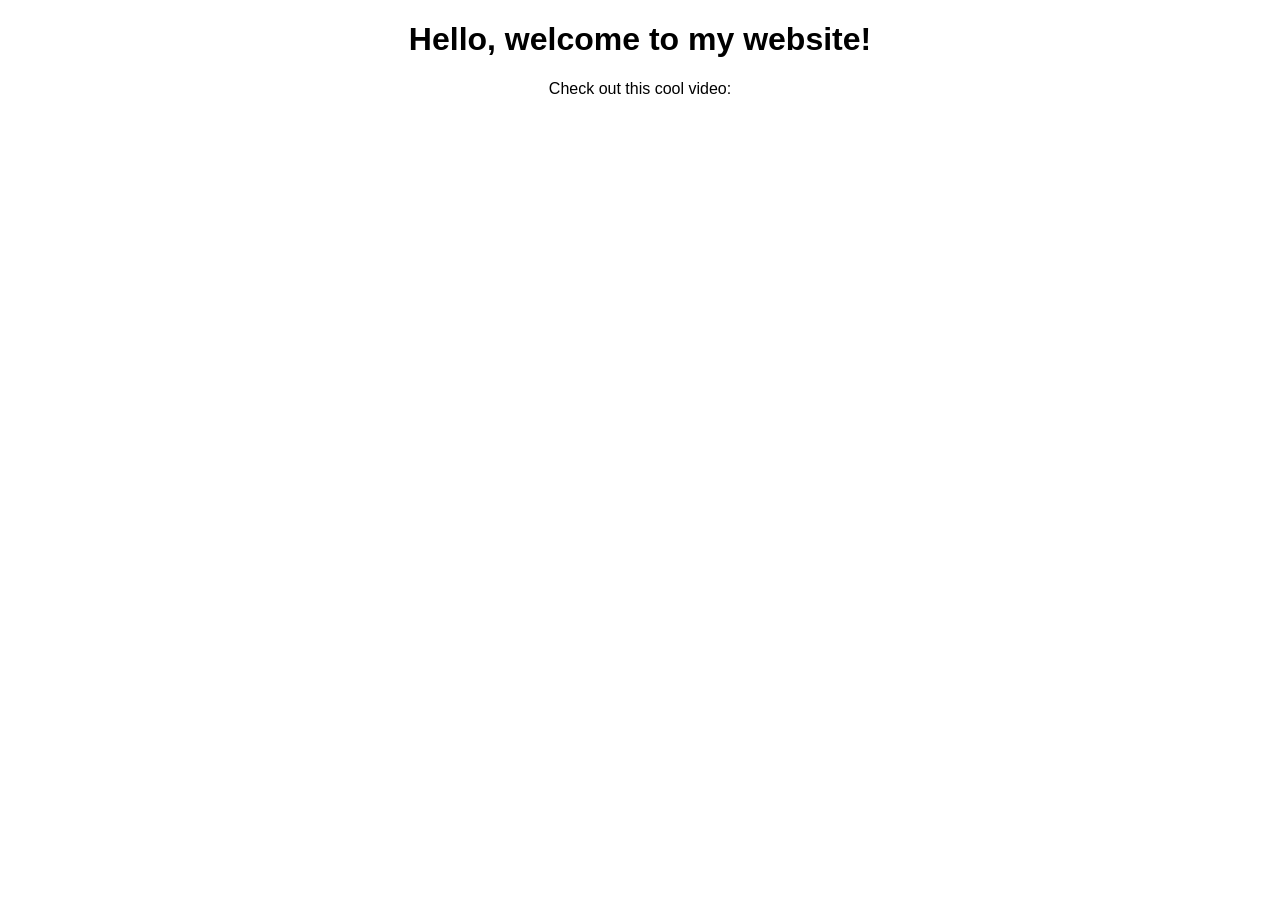
==== index.html @ 8249f6b1 "Add initial HTML and CSS files" ====
﻿<!DOCTYPE html>
<html lang="en">
<head>
    <meta charset="UTF-8">
    <meta name="viewport" content="width=device-width, initial-scale=1.0">
    <title>My One-Page Website</title>
    <link rel="stylesheet" href="styles.css">
</head>
<body>
    <h1>Hello, welcome to my website!</h1>
    <p>Check out this cool video:</p>
    <div class="video">
        <iframe width="560" height="315" src="https://www.youtube.com/embed/dQw4w9WgXcQ" frameborder="0" allowfullscreen></iframe>
    </div>
</body>
</html>
---- styles.css ----
﻿body {
    font-family: Arial, sans-serif;
    text-align: center;
    margin: 0;
    padding: 0;
}

.video {
    margin: 20px 0;
}
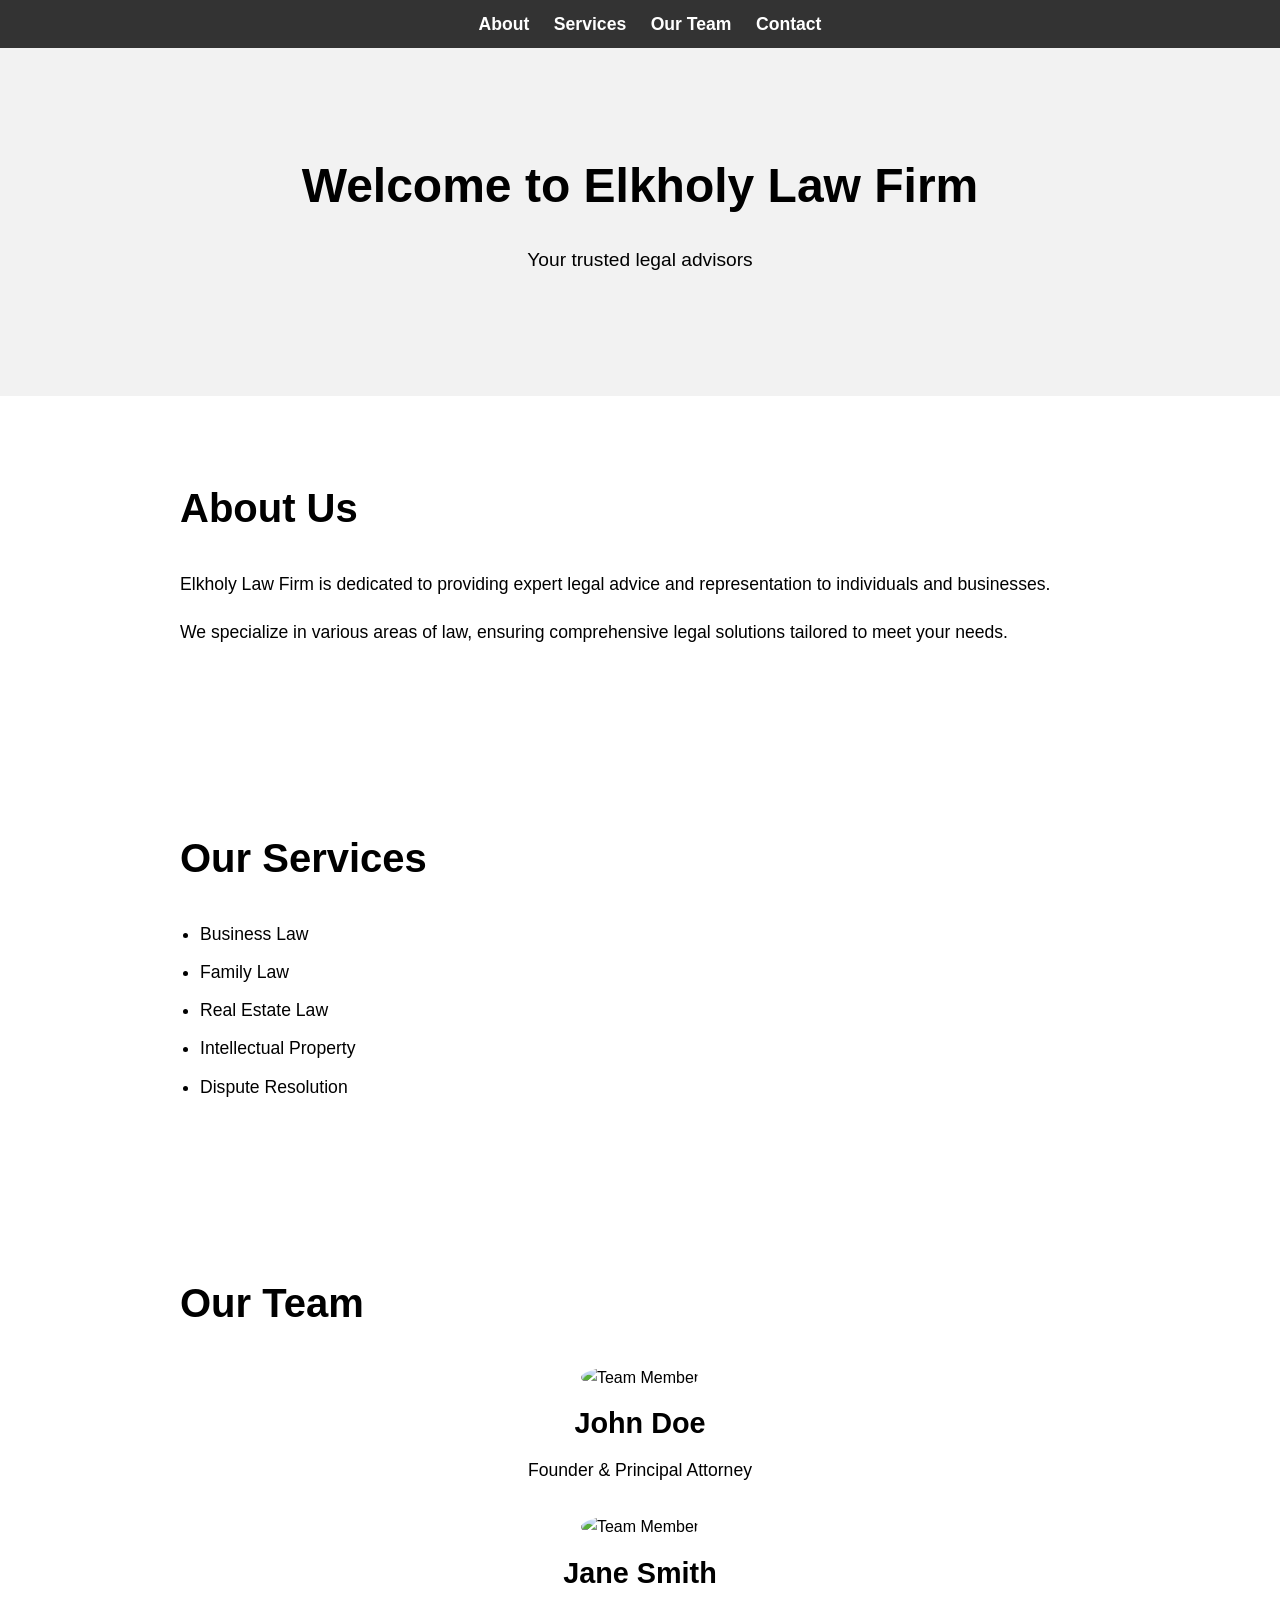
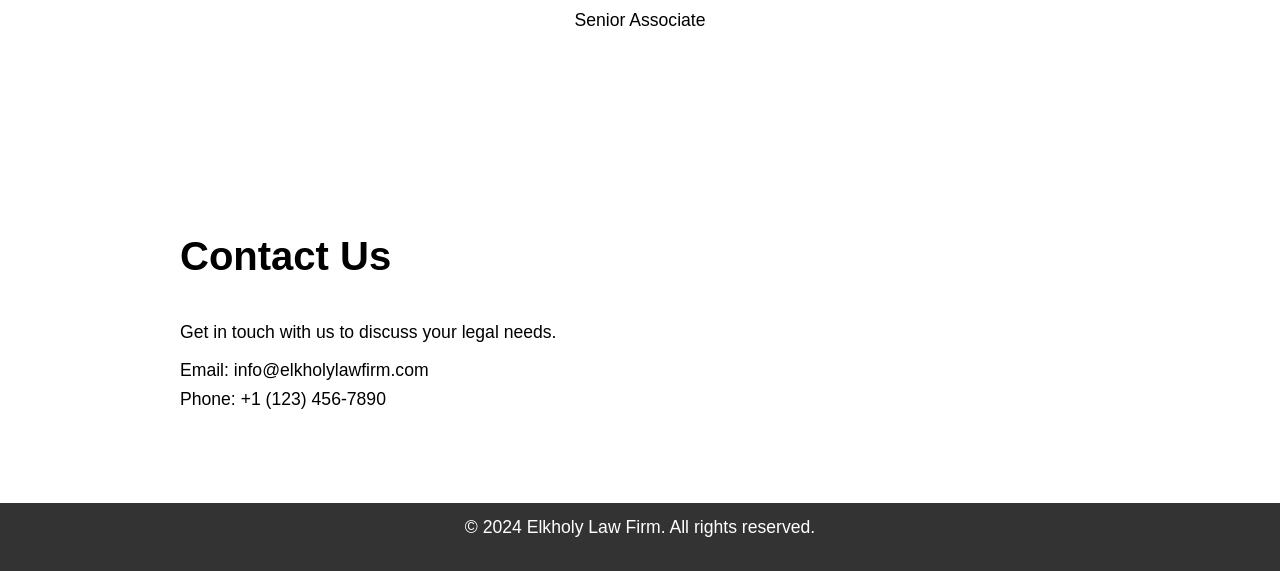
==== commit f5c9215f: "Add initial HTML and CSS files" ====
--- a/index.html
+++ b/index.html
@@ -3,14 +3,75 @@
 <head>
     <meta charset="UTF-8">
     <meta name="viewport" content="width=device-width, initial-scale=1.0">
-    <title>My One-Page Website</title>
+    <title>Elkholy Law Firm</title>
     <link rel="stylesheet" href="styles.css">
 </head>
 <body>
-    <h1>Hello, welcome to my website!</h1>
-    <p>Check out this cool video:</p>
-    <div class="video">
-        <iframe width="560" height="315" src="https://www.youtube.com/embed/dQw4w9WgXcQ" frameborder="0" allowfullscreen></iframe>
-    </div>
+    <header>
+        <nav>
+            <ul>
+                <li><a href="#about">About</a></li>
+                <li><a href="#services">Services</a></li>
+                <li><a href="#team">Our Team</a></li>
+                <li><a href="#contact">Contact</a></li>
+            </ul>
+        </nav>
+    </header>
+
+    <section id="hero">
+        <div class="hero-content">
+            <h1>Welcome to Elkholy Law Firm</h1>
+            <p>Your trusted legal advisors</p>
+        </div>
+    </section>
+
+    <section id="about">
+        <div class="container">
+            <h2>About Us</h2>
+            <p>Elkholy Law Firm is dedicated to providing expert legal advice and representation to individuals and businesses.</p>
+            <p>We specialize in various areas of law, ensuring comprehensive legal solutions tailored to meet your needs.</p>
+        </div>
+    </section>
+
+    <section id="services">
+        <div class="container">
+            <h2>Our Services</h2>
+            <ul>
+                <li>Business Law</li>
+                <li>Family Law</li>
+                <li>Real Estate Law</li>
+                <li>Intellectual Property</li>
+                <li>Dispute Resolution</li>
+            </ul>
+        </div>
+    </section>
+
+    <section id="team">
+        <div class="container">
+            <h2>Our Team</h2>
+            <div class="team-member">
+                <img src="team-member.jpg" alt="Team Member">
+                <h3>John Doe</h3>
+                <p>Founder & Principal Attorney</p>
+            </div>
+            <div class="team-member">
+                <img src="team-member.jpg" alt="Team Member">
+                <h3>Jane Smith</h3>
+                <p>Senior Associate</p>
+            </div>
+        </div>
+    </section>
+
+    <section id="contact">
+        <div class="container">
+            <h2>Contact Us</h2>
+            <p>Get in touch with us to discuss your legal needs.</p>
+            <p>Email: info@elkholylawfirm.com<br>Phone: +1 (123) 456-7890</p>
+        </div>
+    </section>
+
+    <footer>
+        <p>&copy; 2024 Elkholy Law Firm. All rights reserved.</p>
+    </footer>
 </body>
 </html>
--- a/styles.css
+++ b/styles.css
@@ -1,10 +1,117 @@
-﻿body {
-    font-family: Arial, sans-serif;
-    text-align: center;
+﻿/* Reset and global styles */
+* {
+    box-sizing: border-box;
     margin: 0;
     padding: 0;
 }
 
-.video {
-    margin: 20px 0;
+body {
+    font-family: Arial, sans-serif;
+    line-height: 1.6;
 }
+
+/* Navigation styles */
+header {
+    background-color: #333;
+    color: #fff;
+    padding: 10px 0;
+}
+
+    header nav ul {
+        list-style-type: none;
+        text-align: center;
+    }
+
+        header nav ul li {
+            display: inline;
+            margin: 0 10px;
+        }
+
+            header nav ul li a {
+                color: #fff;
+                text-decoration: none;
+                font-weight: bold;
+            }
+
+/* Hero section styles */
+#hero {
+    background-color: #f2f2f2;
+    padding: 100px 0;
+    text-align: center;
+}
+
+.hero-content h1 {
+    font-size: 3rem;
+    margin-bottom: 20px;
+}
+
+.hero-content p {
+    font-size: 1.2rem;
+}
+
+/* Sections */
+section {
+    padding: 80px 0;
+}
+
+.container {
+    max-width: 960px;
+    margin: 0 auto;
+    padding: 0 20px;
+}
+
+h2 {
+    font-size: 2.5rem;
+    margin-bottom: 30px;
+}
+
+p {
+    font-size: 1.1rem;
+    margin-bottom: 20px;
+}
+
+ul {
+    list-style-type: disc;
+    margin-left: 20px;
+}
+
+    ul li {
+        font-size: 1.1rem;
+        margin-bottom: 10px;
+    }
+
+/* Team section */
+.team-member {
+    text-align: center;
+    margin-bottom: 30px;
+}
+
+    .team-member img {
+        width: 150px;
+        height: 150px;
+        border-radius: 50%;
+        margin-bottom: 10px;
+    }
+
+    .team-member h3 {
+        font-size: 1.8rem;
+        margin-bottom: 10px;
+    }
+
+    .team-member p {
+        font-size: 1.1rem;
+    }
+
+/* Contact section */
+#contact p {
+    font-size: 1.1rem;
+    margin-bottom: 10px;
+}
+
+/* Footer */
+footer {
+    background-color: #333;
+    color: #fff;
+    text-align: center;
+    padding: 10px 0;
+}
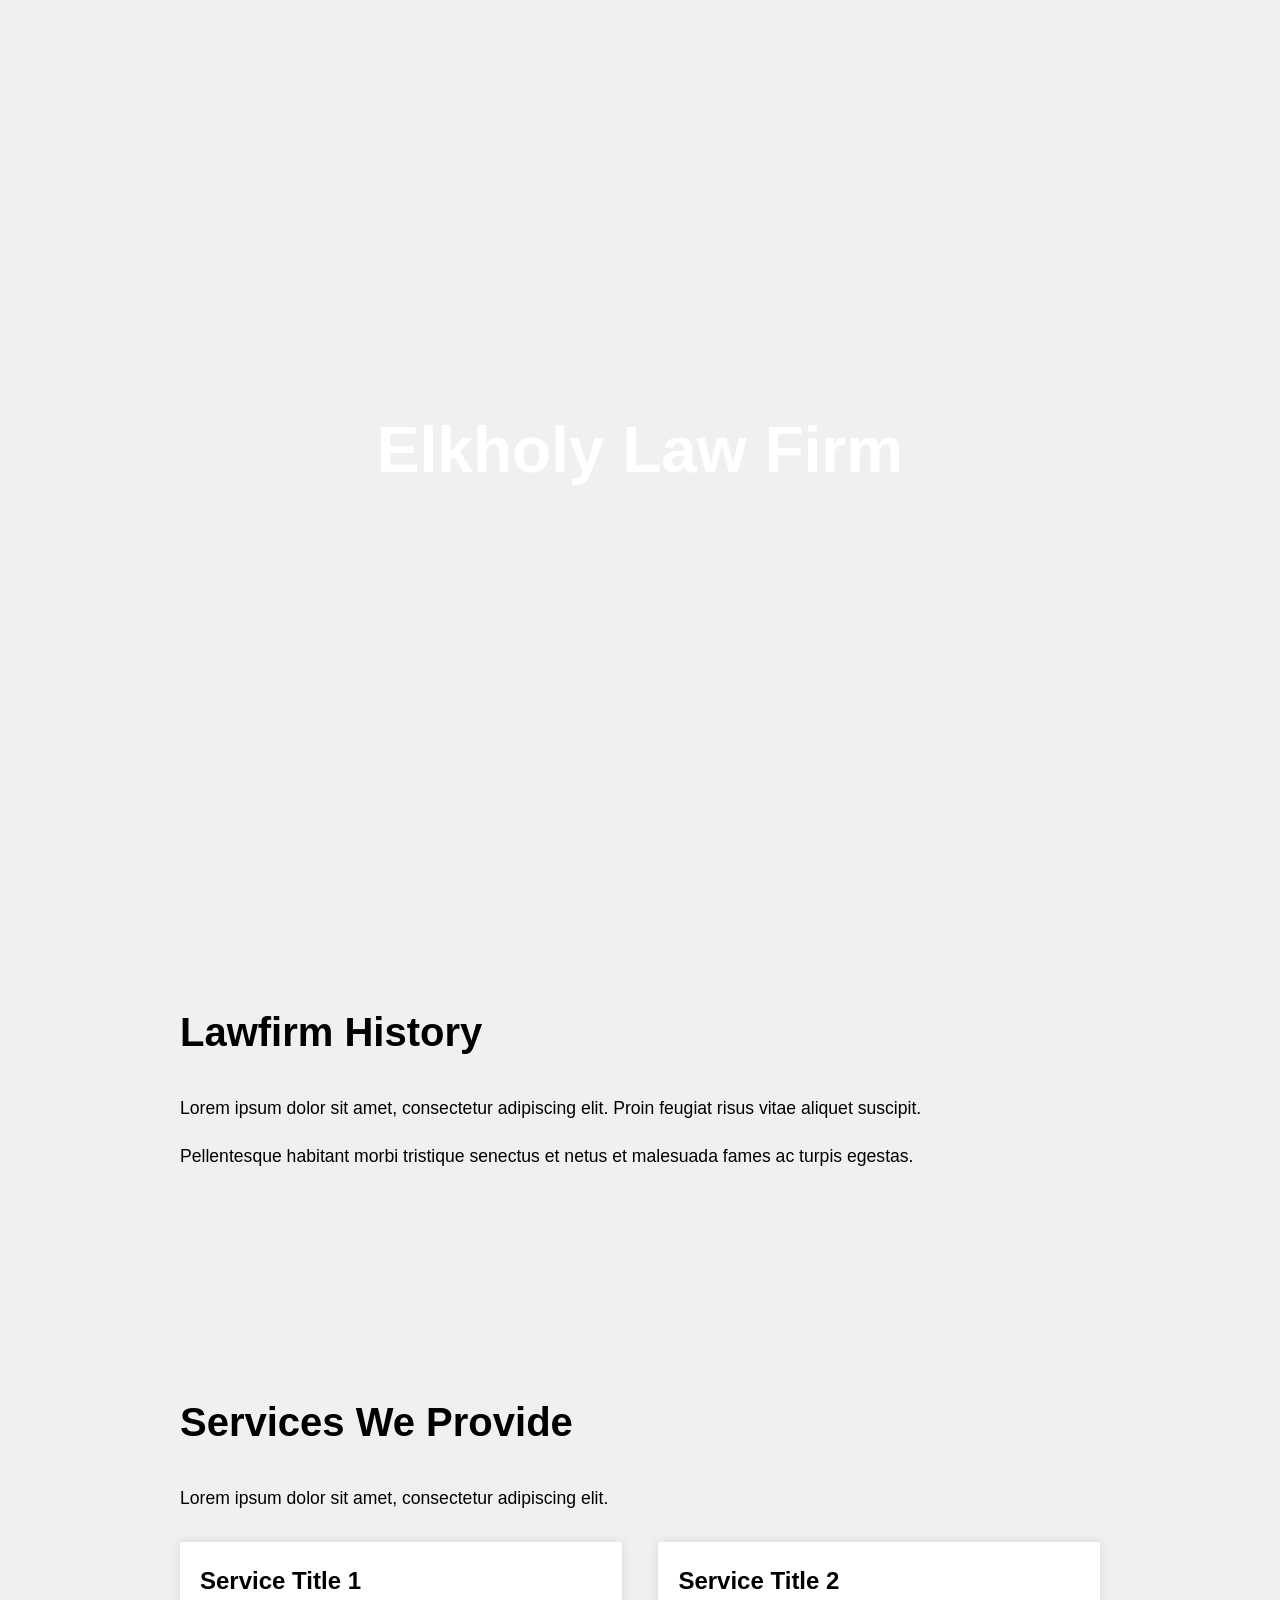
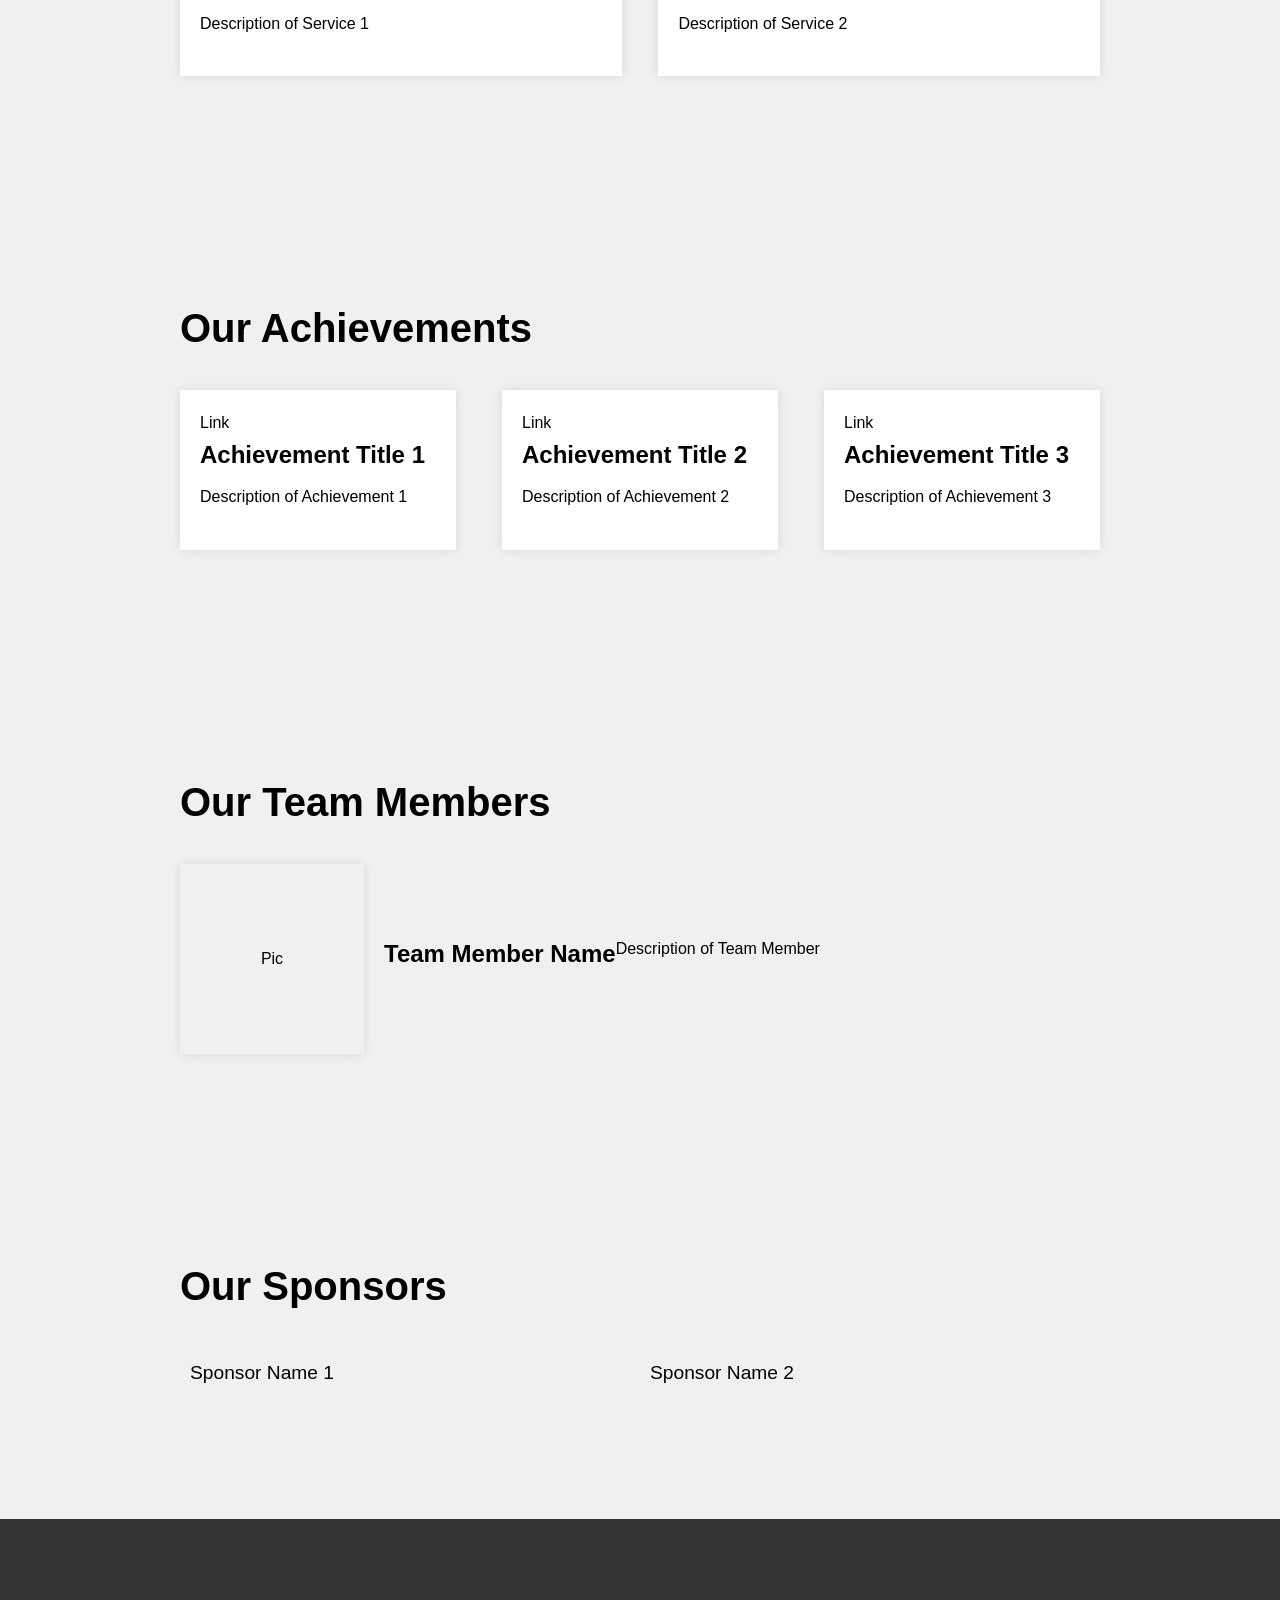
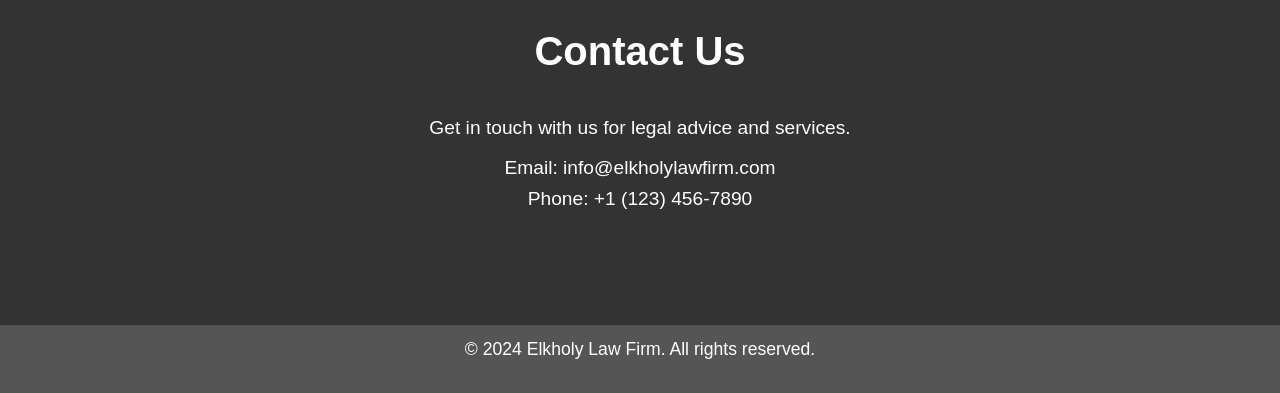
==== commit 78d9223a: "Add initial HTML and CSS files" ====
--- a/index.html
+++ b/index.html
@@ -7,71 +7,108 @@
     <link rel="stylesheet" href="styles.css">
 </head>
 <body>
-    <header>
-        <nav>
-            <ul>
-                <li><a href="#about">About</a></li>
-                <li><a href="#services">Services</a></li>
-                <li><a href="#team">Our Team</a></li>
-                <li><a href="#contact">Contact</a></li>
-            </ul>
-        </nav>
-    </header>
 
-    <section id="hero">
-        <div class="hero-content">
-            <h1>Welcome to Elkholy Law Firm</h1>
-            <p>Your trusted legal advisors</p>
-        </div>
-    </section>
-
-    <section id="about">
-        <div class="container">
-            <h2>About Us</h2>
-            <p>Elkholy Law Firm is dedicated to providing expert legal advice and representation to individuals and businesses.</p>
-            <p>We specialize in various areas of law, ensuring comprehensive legal solutions tailored to meet your needs.</p>
-        </div>
-    </section>
-
-    <section id="services">
-        <div class="container">
-            <h2>Our Services</h2>
-            <ul>
-                <li>Business Law</li>
-                <li>Family Law</li>
-                <li>Real Estate Law</li>
-                <li>Intellectual Property</li>
-                <li>Dispute Resolution</li>
-            </ul>
-        </div>
-    </section>
-
-    <section id="team">
-        <div class="container">
-            <h2>Our Team</h2>
-            <div class="team-member">
-                <img src="team-member.jpg" alt="Team Member">
-                <h3>John Doe</h3>
-                <p>Founder & Principal Attorney</p>
-            </div>
-            <div class="team-member">
-                <img src="team-member.jpg" alt="Team Member">
-                <h3>Jane Smith</h3>
-                <p>Senior Associate</p>
+    <!-- Home Section -->
+    <section id="home" class="section">
+        <div class="background-image">
+            <div class="centered-text">
+                <h1>Elkholy Law Firm</h1>
             </div>
         </div>
     </section>
 
-    <section id="contact">
+    <!-- Lawfirm History Section -->
+    <section id="lawfirm-history" class="section">
+        <div class="container">
+            <h2>Lawfirm History</h2>
+            <p>Lorem ipsum dolor sit amet, consectetur adipiscing elit. Proin feugiat risus vitae aliquet suscipit.</p>
+            <p>Pellentesque habitant morbi tristique senectus et netus et malesuada fames ac turpis egestas.</p>
+        </div>
+    </section>
+
+    <!-- Services Section -->
+    <section id="services" class="section">
+        <div class="container">
+            <h2>Services We Provide</h2>
+            <p>Lorem ipsum dolor sit amet, consectetur adipiscing elit.</p>
+            <div class="service">
+                <div class="service-item">
+                    <h3>Service Title 1</h3>
+                    <p>Description of Service 1</p>
+                </div>
+                <div class="service-item">
+                    <h3>Service Title 2</h3>
+                    <p>Description of Service 2</p>
+                </div>
+            </div>
+            <!-- Add more service-item divs here as needed -->
+        </div>
+    </section>
+
+    <!-- Our Achievements Section -->
+    <section id="achievements" class="section">
+        <div class="container">
+            <h2>Our Achievements</h2>
+            <div class="achievement">
+                <div class="achievement-item">
+                    <div class="achievement-image">Link</div>
+                    <h3>Achievement Title 1</h3>
+                    <p>Description of Achievement 1</p>
+                </div>
+                <div class="achievement-item">
+                    <div class="achievement-image">Link</div>
+                    <h3>Achievement Title 2</h3>
+                    <p>Description of Achievement 2</p>
+                </div>
+                <div class="achievement-item">
+                    <div class="achievement-image">Link</div>
+                    <h3>Achievement Title 3</h3>
+                    <p>Description of Achievement 3</p>
+                </div>
+            </div>
+            <!-- Add more achievement-item divs here as needed -->
+        </div>
+    </section>
+
+    <!-- Team Members Section -->
+    <section id="team-members" class="section">
+        <div class="container">
+            <h2>Our Team Members</h2>
+            <div class="team-member">
+                <div class="team-member-image">Pic</div>
+                <h3>Team Member Name</h3>
+                <p>Description of Team Member</p>
+            </div>
+            <!-- Add more team-member divs here as needed -->
+        </div>
+    </section>
+
+    <!-- Sponsors Section -->
+    <section id="sponsors" class="section">
+        <div class="container">
+            <h2>Our Sponsors</h2>
+            <div class="sponsor">
+                <p>Sponsor Name 1</p>
+                <p>Sponsor Name 2</p>
+                <!-- Add more sponsor names here as needed -->
+            </div>
+        </div>
+    </section>
+
+    <!-- Contact Us Section -->
+    <section id="contact-us" class="section">
         <div class="container">
             <h2>Contact Us</h2>
-            <p>Get in touch with us to discuss your legal needs.</p>
+            <p>Get in touch with us for legal advice and services.</p>
             <p>Email: info@elkholylawfirm.com<br>Phone: +1 (123) 456-7890</p>
         </div>
     </section>
 
     <footer>
-        <p>&copy; 2024 Elkholy Law Firm. All rights reserved.</p>
+        <div class="container">
+            <p>&copy; 2024 Elkholy Law Firm. All rights reserved.</p>
+        </div>
     </footer>
+
 </body>
 </html>
--- a/styles.css
+++ b/styles.css
@@ -8,50 +8,12 @@
 body {
     font-family: Arial, sans-serif;
     line-height: 1.6;
-}
-
-/* Navigation styles */
-header {
-    background-color: #333;
-    color: #fff;
-    padding: 10px 0;
-}
-
-    header nav ul {
-        list-style-type: none;
-        text-align: center;
-    }
-
-        header nav ul li {
-            display: inline;
-            margin: 0 10px;
-        }
-
-            header nav ul li a {
-                color: #fff;
-                text-decoration: none;
-                font-weight: bold;
-            }
-
-/* Hero section styles */
-#hero {
-    background-color: #f2f2f2;
-    padding: 100px 0;
-    text-align: center;
-}
-
-.hero-content h1 {
-    font-size: 3rem;
-    margin-bottom: 20px;
-}
-
-.hero-content p {
-    font-size: 1.2rem;
+    background-color: #f0f0f0;
 }
 
 /* Sections */
-section {
-    padding: 80px 0;
+.section {
+    padding: 100px 0;
 }
 
 .container {
@@ -70,47 +32,129 @@
     margin-bottom: 20px;
 }
 
-ul {
-    list-style-type: disc;
-    margin-left: 20px;
+/* Home Section */
+#home {
+    height: 100vh;
+    background-image: url('https://via.placeholder.com/1500x800/cccccc/ffffff?text=Home+Background');
+    background-size: cover;
+    background-position: center;
+    display: flex;
+    justify-content: center;
+    align-items: center;
+    color: #fff;
 }
 
-    ul li {
-        font-size: 1.1rem;
+.centered-text {
+    text-align: center;
+}
+
+    .centered-text h1 {
+        font-size: 4rem;
+    }
+
+/* Services Section */
+.service {
+    display: flex;
+    justify-content: space-between;
+    margin-top: 30px;
+}
+
+.service-item {
+    flex: 0 0 48%;
+    background-color: #fff;
+    padding: 20px;
+    box-shadow: 0 0 10px rgba(0, 0, 0, 0.1);
+    margin-bottom: 20px;
+}
+
+    .service-item h3 {
+        font-size: 1.5rem;
         margin-bottom: 10px;
     }
 
-/* Team section */
-.team-member {
-    text-align: center;
-    margin-bottom: 30px;
+    .service-item p {
+        font-size: 1rem;
+    }
+
+/* Achievements Section */
+.achievement {
+    display: flex;
+    justify-content: space-between;
+    flex-wrap: wrap;
+    margin-top: 30px;
 }
 
-    .team-member img {
-        width: 150px;
-        height: 150px;
-        border-radius: 50%;
+.achievement-item {
+    flex: 0 0 30%;
+    background-color: #fff;
+    padding: 20px;
+    box-shadow: 0 0 10px rgba(0, 0, 0, 0.1);
+    margin-bottom: 20px;
+}
+
+    .achievement-item h3 {
+        font-size: 1.5rem;
         margin-bottom: 10px;
     }
 
-    .team-member h3 {
-        font-size: 1.8rem;
+    .achievement-item p {
+        font-size: 1rem;
+    }
+
+/* Team Members Section */
+.team-member {
+    display: flex;
+    align-items: center;
+    margin-top: 30px;
+}
+
+.team-member-image {
+    flex: 0 0 20%;
+    background-color: #f0f0f0;
+    padding: 20px;
+    box-shadow: 0 0 10px rgba(0, 0, 0, 0.1);
+    margin-right: 20px;
+    text-align: center;
+    line-height: 150px; /* Adjust to center text vertically */
+}
+
+.team-member h3 {
+    font-size: 1.5rem;
+    margin-bottom: 10px;
+}
+
+.team-member p {
+    font-size: 1rem;
+}
+
+/* Sponsors Section */
+.sponsor {
+    display: flex;
+    flex-wrap: wrap;
+    margin-top: 30px;
+}
+
+    .sponsor p {
+        flex: 0 0 50%;
+        font-size: 1.2rem;
+        padding: 10px;
+    }
+
+/* Contact Us Section */
+#contact-us {
+    background-color: #333;
+    color: #fff;
+    padding: 100px 0;
+    text-align: center;
+}
+
+    #contact-us p {
+        font-size: 1.2rem;
         margin-bottom: 10px;
     }
 
-    .team-member p {
-        font-size: 1.1rem;
-    }
-
-/* Contact section */
-#contact p {
-    font-size: 1.1rem;
-    margin-bottom: 10px;
-}
-
-/* Footer */
 footer {
-    background-color: #333;
+    background-color: #555;
     color: #fff;
     text-align: center;
     padding: 10px 0;
